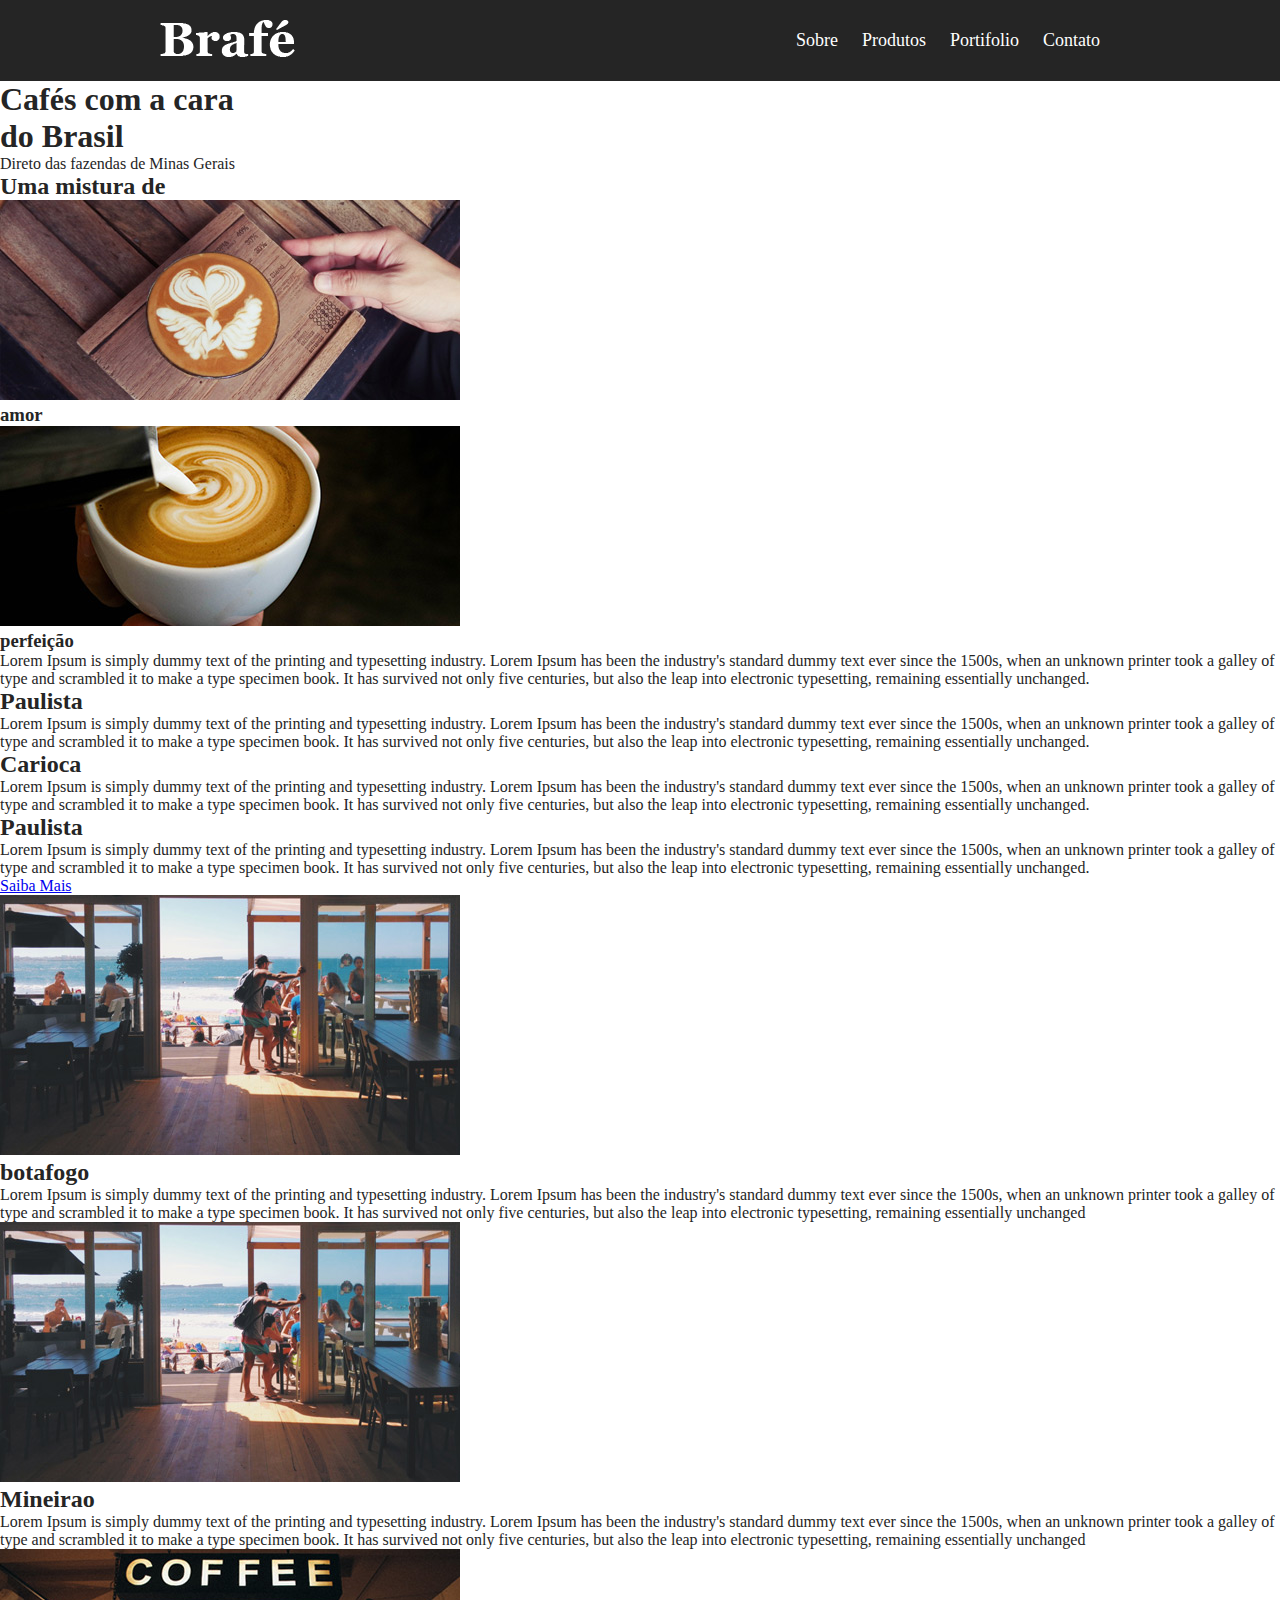
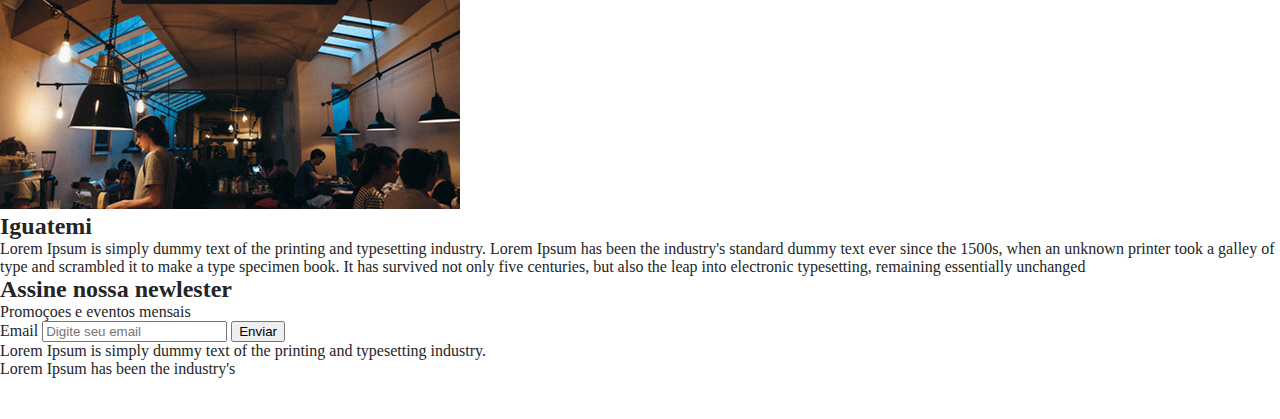
==== Desktop/brafe/index.html @ c1b6be6b "menu" ====
<!DOCTYPE html>
<html lang="pt-br">

<head>
  <meta charset="UTF-8">
  <meta http-equiv="X-UA-Compatible" content="IE=edge">
  <meta name="viewport" content="width=device-width, initial-scale=1.0">
  <title>Brafeé 1</title>
  <link rel="stylesheet" href="style.css">
</head>

<body>
  <header class="menu">
    <div class="menu-container">
      <a menu-logo href="#"><img src="img/brafe.png" alt="brafe"></a>
      <nav class="menu-nav">
        <ul>
          <li><a href="#">Sobre</a></li>
          <li><a href="#">Produtos</a></li>
          <li><a href="#">Portifolio</a></li>
          <li><a href="#">Contato</a></li>
        </ul>
      </nav>
    </div>
  </header>

  <main>
    <h1>Cafés com a cara <br>do Brasil</h1>
    <p>Direto das fazendas de Minas Gerais</p>
  </main>

  <section>
    <h2>Uma mistura de</h2>
    <div>
      <div>
        <img src="img/cafe-1.jpg" alt="cafe-1">
        <h3>amor</h3>
      </div>
      <div>
        <img src="img/cafe-2.jpg" alt="cafe2">
        <h3>perfeição</h3>
      </div>
    </div>
    <p>Lorem Ipsum is simply dummy text of the printing and typesetting industry. Lorem Ipsum has been the industry's standard dummy text ever since the 1500s, when an unknown printer took a galley of type and scrambled it to make a type specimen book. It has survived not only five centuries, but also the leap into electronic typesetting, remaining essentially unchanged.</p>
  </section>

  <section>
    <div>
      <div>
        <h2>Paulista</h2>
        <p>Lorem Ipsum is simply dummy text of the printing and typesetting industry. Lorem Ipsum has been the industry's standard dummy text ever since the 1500s, when an unknown printer took a galley of type and scrambled it to make a type specimen book. It has survived not only five centuries, but also the leap into electronic typesetting, remaining essentially unchanged. </p>
      </div>
      <div>
        <h2>Carioca</h2>
        <p>Lorem Ipsum is simply dummy text of the printing and typesetting industry. Lorem Ipsum has been the industry's standard dummy text ever since the 1500s, when an unknown printer took a galley of type and scrambled it to make a type specimen book. It has survived not only five centuries, but also the leap into electronic typesetting, remaining essentially unchanged. </p>
      </div>
      <div>
        <h2>Paulista</h2>
        <p>Lorem Ipsum is simply dummy text of the printing and typesetting industry. Lorem Ipsum has been the industry's standard dummy text ever since the 1500s, when an unknown printer took a galley of type and scrambled it to make a type specimen book. It has survived not only five centuries, but also the leap into electronic typesetting, remaining essentially unchanged. </p>
      </div>
    </div>
    <a href="#">Saiba Mais</a>
  </section>

  <section>
    <div>
      <img src="img/botafogo.jpg" alt="brafe unidade botafogo">
    </div>
    <div>
      <h2>botafogo</h2>
      <p>Lorem Ipsum is simply dummy text of the printing and typesetting industry. Lorem Ipsum has been the industry's standard dummy text ever since the 1500s, when an unknown printer took a galley of type and scrambled it to make a type specimen book. It has survived not only five centuries, but also the leap into electronic typesetting, remaining essentially unchanged
      </p>
    </div>
    <div>
      <img src="img/botafogo.jpg" alt="brafe unidade botafogo">
    </div>
    <div>
      <h2>Mineirao</h2>
      <p>Lorem Ipsum is simply dummy text of the printing and typesetting industry. Lorem Ipsum has been the industry's standard dummy text ever since the 1500s, when an unknown printer took a galley of type and scrambled it to make a type specimen book. It has survived not only five centuries, but also the leap into electronic typesetting, remaining essentially unchanged
      </p>
    </div>
    <div>
      <img src="img/iguatemi.jpg" alt="brafe unidade botafogo">
    </div>
    <div>
      <h2>Iguatemi</h2>
      <p>Lorem Ipsum is simply dummy text of the printing and typesetting industry. Lorem Ipsum has been the industry's standard dummy text ever since the 1500s, when an unknown printer took a galley of type and scrambled it to make a type specimen book. It has survived not only five centuries, but also the leap into electronic typesetting, remaining essentially unchanged
      </p>
    </div>
  </section>

  <section>
    <div>
      <div>
        <h2>Assine nossa newlester</h2>
        <p>Promoçoes e eventos mensais</p>
      </div>
      <form>
        <label>Email</label>
        <input type="text" placeholder="Digite seu email">
        <button type="submit">Enviar</button>
      </form>
    </div>
  </section>

  <footer>
    <div>
      <p>Lorem Ipsum is simply dummy text of the printing and typesetting industry.<br> Lorem Ipsum has been the industry's</p>
      <img src="img/brafe.png">
    </div>
  </footer>

</body>

</html>
---- Desktop/brafe/style.css ----
/* Reset */

body,
h1,
h2,
h3,
p,
ul {
  padding: 0px;
  margin: 0px;
}

body {
  font-family: Georgia, serif;
  color: #252525;
}

/* Menu */

.menu {
  background: #252525;
  padding: 20px 0;
}

.menu-container {
  max-width: 960px;
  margin: 0 auto;
}

.menu-container::after,
.menu-container::before {
  content: "";
  display: table;
  clear: both;
}

a.menu-logo {
  display: block;
  float: left;
  margin-left: 10px;
}

.menu-nav {
  float: right;
  margin-right: 10px;
}

.menu-nav li {
  display: inline-block;
}

.menu-nav a {
  display: block;
  padding: 10px;
  text-decoration: none;
  color: #fff;
  font-size: 1.125em;
}
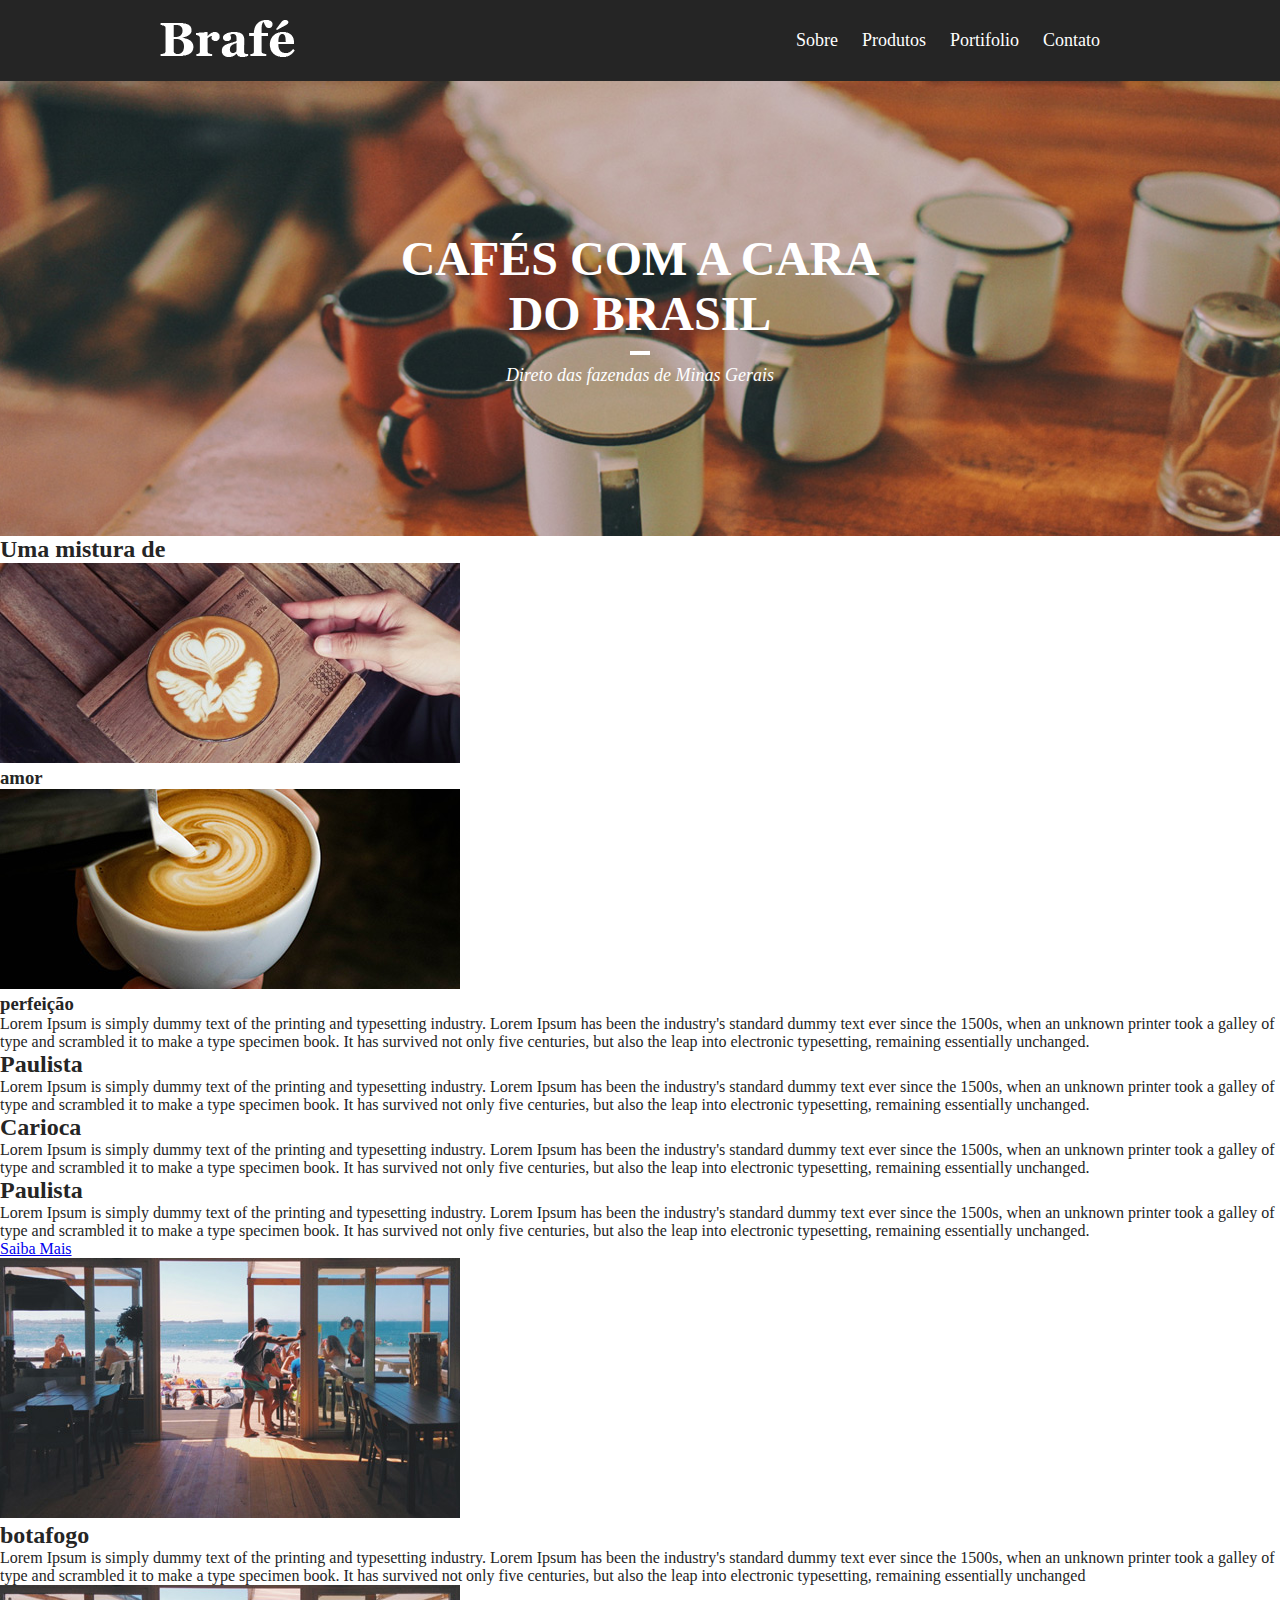
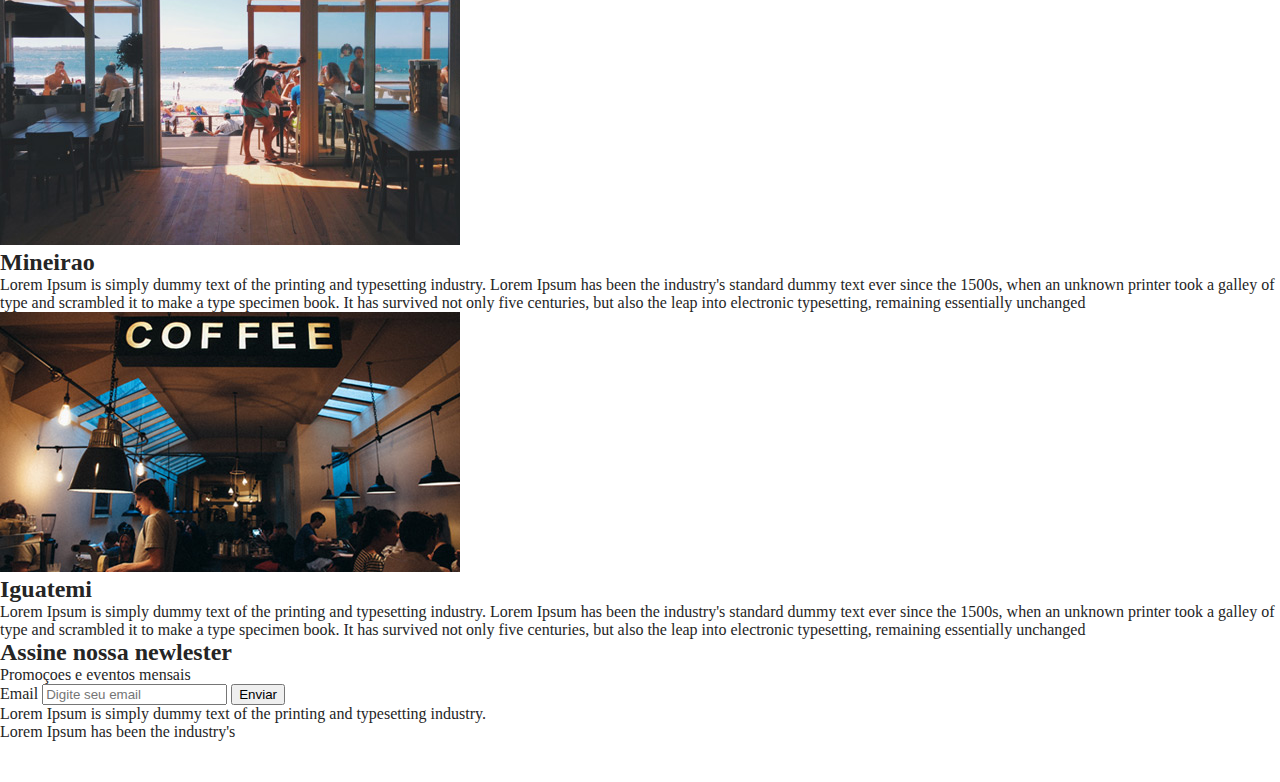
==== commit 3774e597: "introducao" ====
--- a/Desktop/brafe/index.html
+++ b/Desktop/brafe/index.html
@@ -24,7 +24,7 @@
     </div>
   </header>
 
-  <main>
+  <main class="intro">
     <h1>Cafés com a cara <br>do Brasil</h1>
     <p>Direto das fazendas de Minas Gerais</p>
   </main>
--- a/Desktop/brafe/style.css
+++ b/Desktop/brafe/style.css
@@ -56,3 +56,31 @@
   color: #fff;
   font-size: 1.125em;
 }
+
+/*Intro*/
+
+.intro {
+  background: url(img/bg-intro.jpg) no-repeat center center;
+  background-size: cover;
+  padding: 150px 0;
+  text-align: center;
+  color: #fff;
+}
+
+.intro h1 {
+  text-transform: uppercase;
+  font-size: 3em;
+}
+.intro h1::after {
+  content: "";
+  display: block;
+  width: 20px;
+  height: 4px;
+  background: #fff;
+  margin: 10px auto;
+}
+
+.intro p {
+  font-size: 1.125em;
+  font-style: italic;
+}
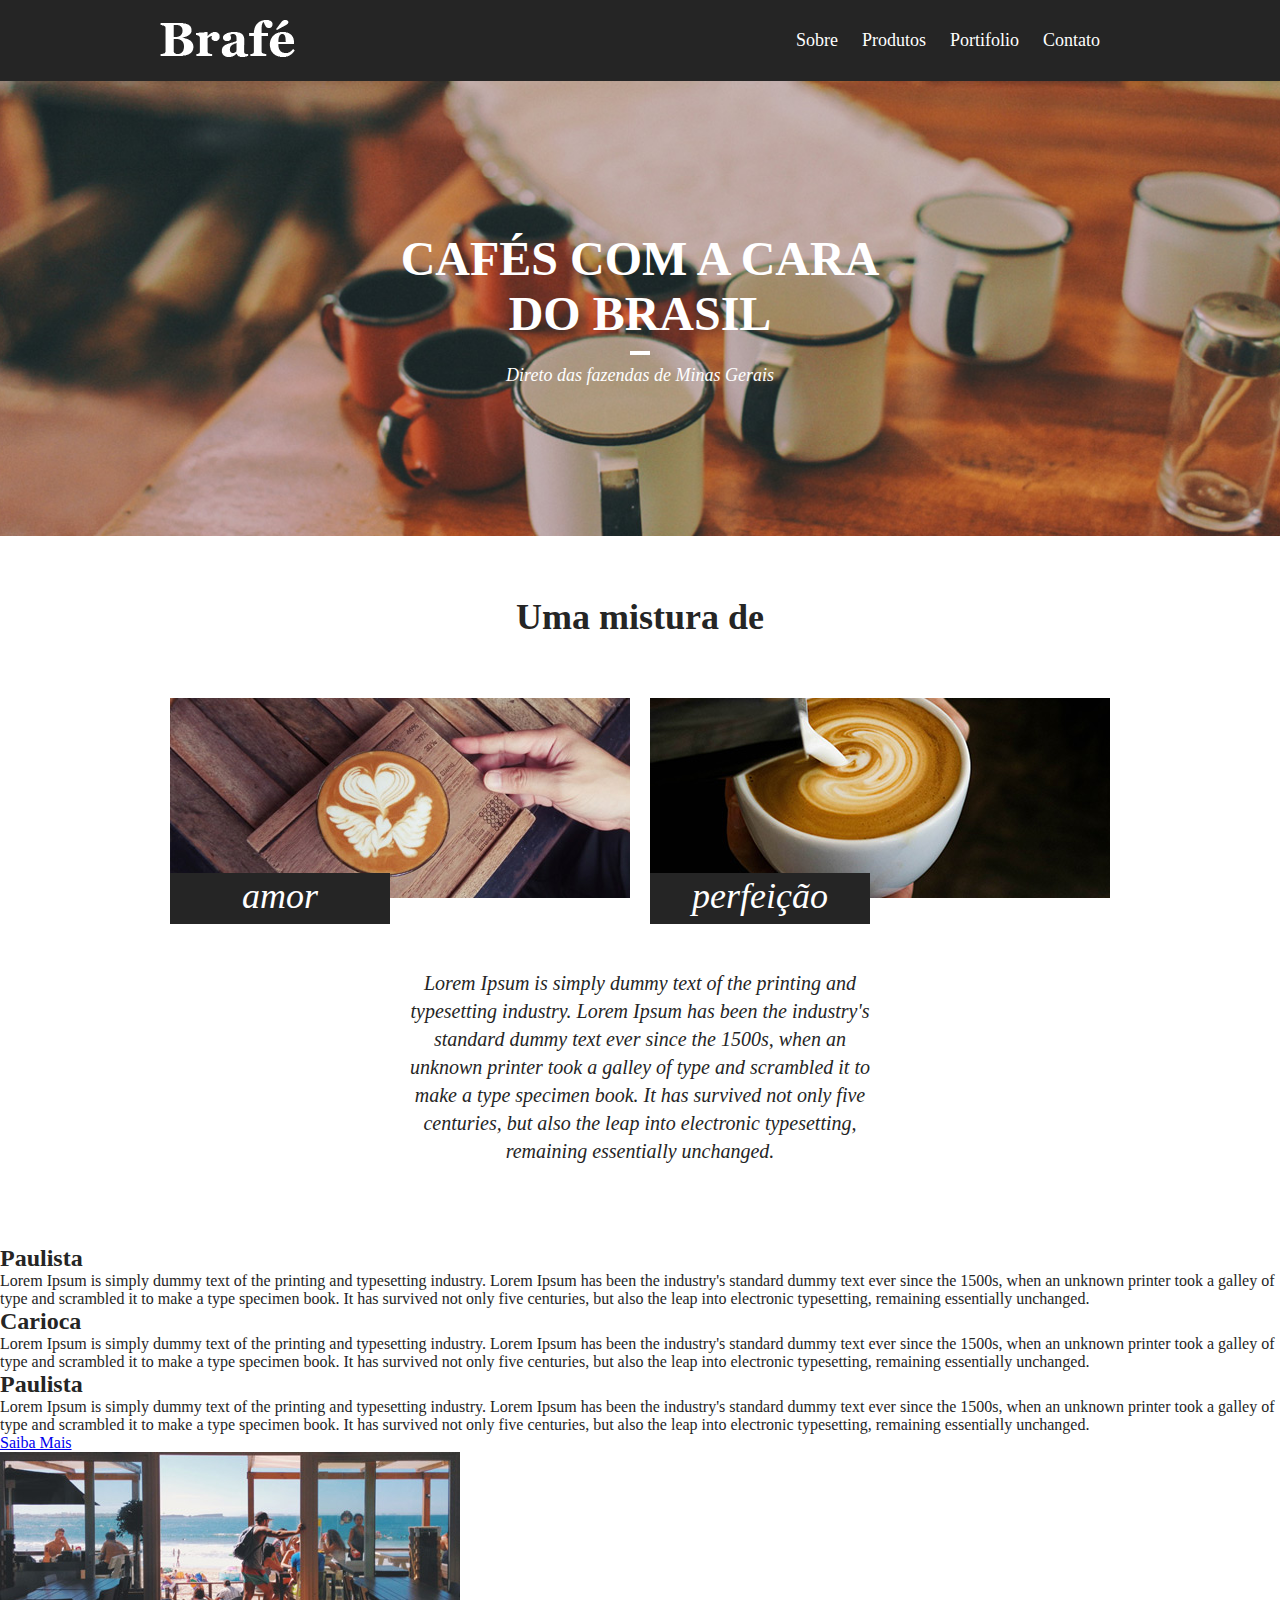
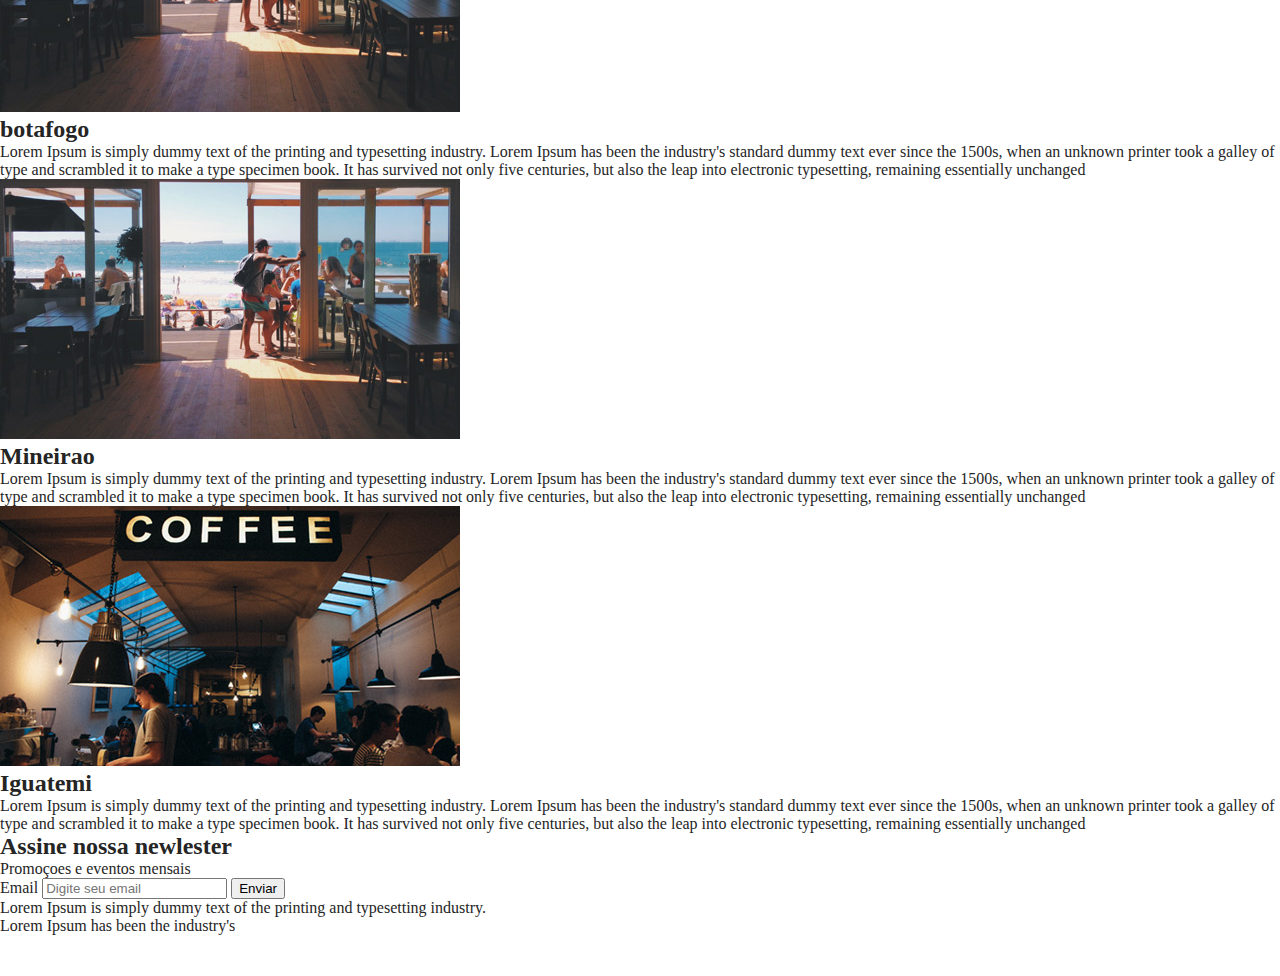
==== commit f8621bed: "sobre" ====
--- a/Desktop/brafe/index.html
+++ b/Desktop/brafe/index.html
@@ -29,14 +29,14 @@
     <p>Direto das fazendas de Minas Gerais</p>
   </main>
 
-  <section>
+  <section class="sobre">
     <h2>Uma mistura de</h2>
-    <div>
-      <div>
+    <div class="sobre-container">
+      <div class="sobre-item">
         <img src="img/cafe-1.jpg" alt="cafe-1">
         <h3>amor</h3>
       </div>
-      <div>
+      <div class="sobre-item">
         <img src="img/cafe-2.jpg" alt="cafe2">
         <h3>perfeição</h3>
       </div>
--- a/Desktop/brafe/style.css
+++ b/Desktop/brafe/style.css
@@ -84,3 +84,61 @@
   font-size: 1.125em;
   font-style: italic;
 }
+
+/*Sobre*/
+
+.sobre {
+  padding: 60px 0;
+}
+
+.sobre-container {
+  max-width: 960px;
+  margin: 0 auto;
+}
+
+.sobre-container::after,
+.sobre-container::before {
+  content: "";
+  display: table;
+  clear: both;
+}
+
+.sobre h2 {
+  text-align: center;
+  font-size: 2.25em;
+  margin-bottom: 60px;
+}
+
+.sobre-item {
+  width: 460px;
+  float: left;
+  margin: 0 10px;
+}
+
+.sobre-item img {
+  display: block;
+  max-width: 100%;
+}
+
+.sobre-item h3 {
+  font-size: 2.25em;
+  line-height: 1em;
+  background: #252525;
+  width: 220px;
+  color: #fff;
+  font-style: italic;
+  font-weight: normal;
+  text-align: center;
+  padding: 5px 0 10px 0;
+  top: -25px;
+  position: relative;
+}
+
+.sobre > p {
+  font-size: 1.25em;
+  line-height: 1.4em;
+  font-style: italic;
+  text-align: center;
+  margin: 20px auto;
+  max-width: 460px;
+}
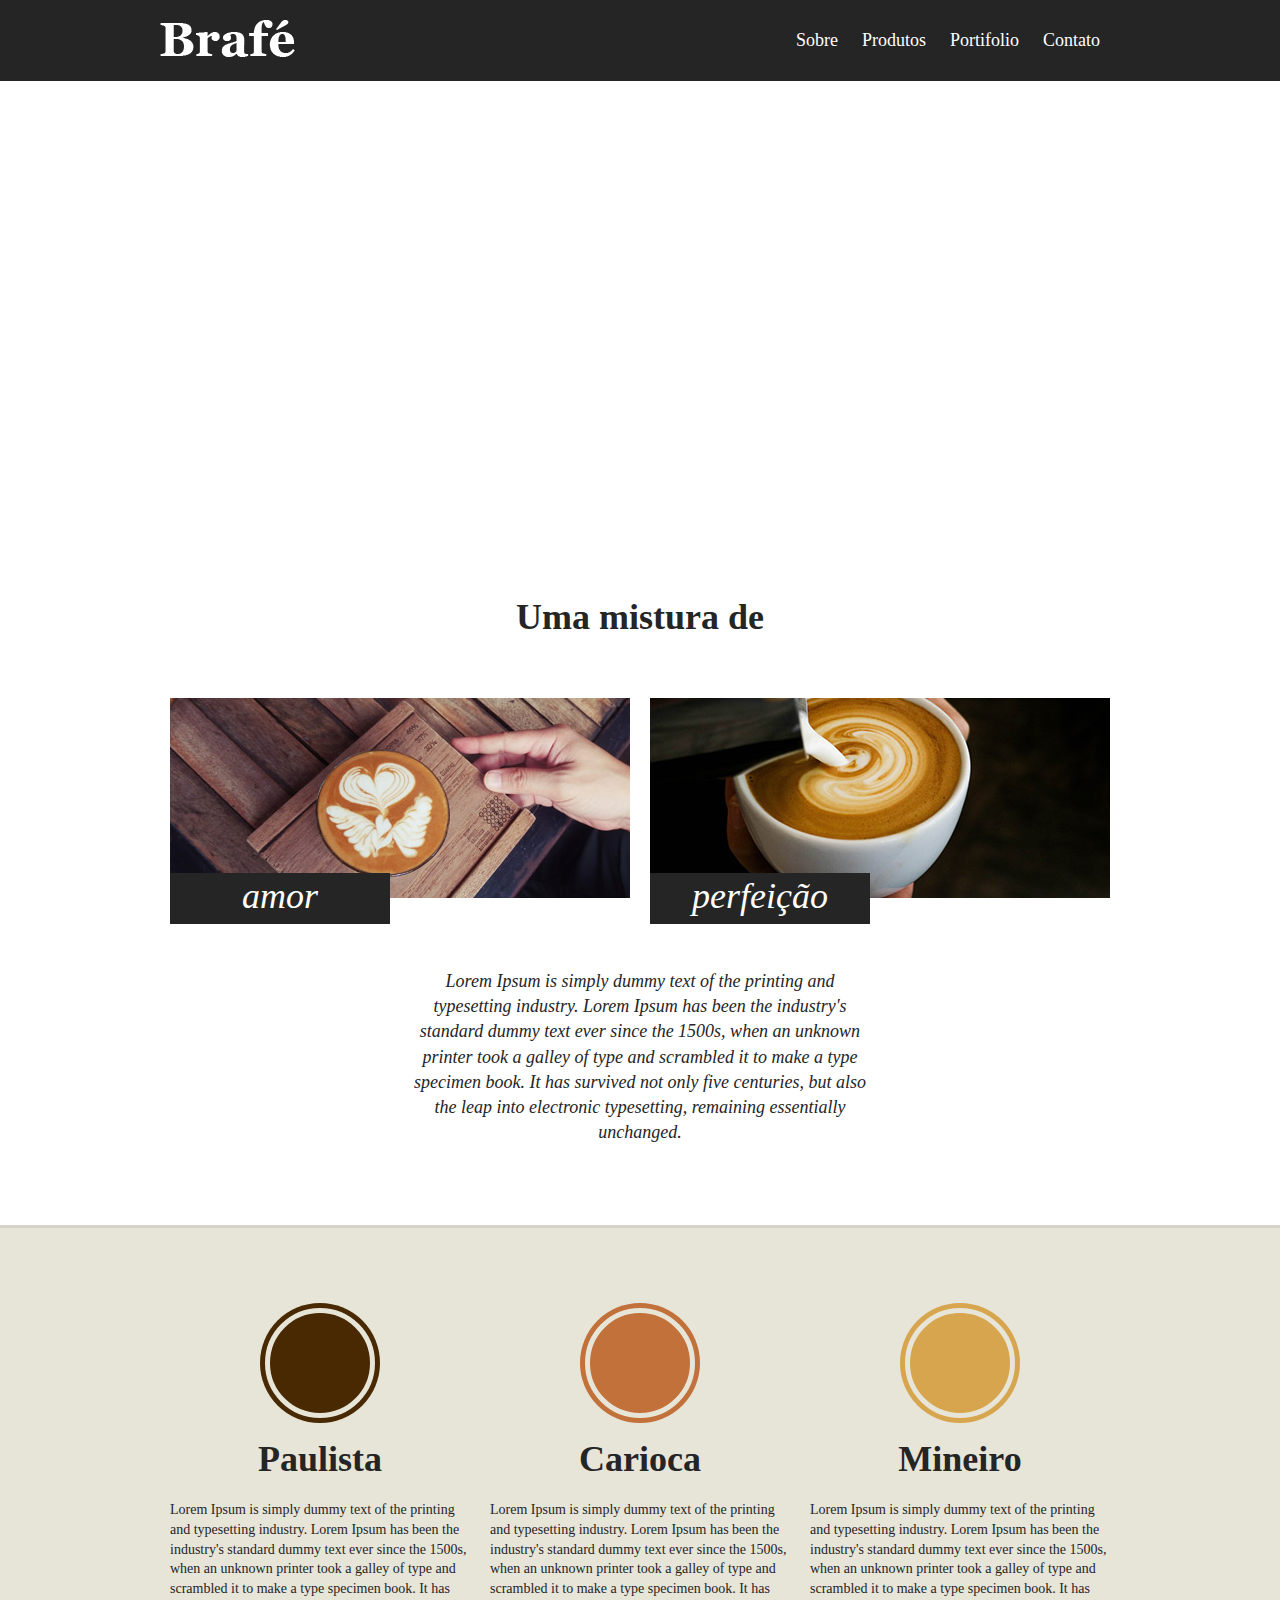
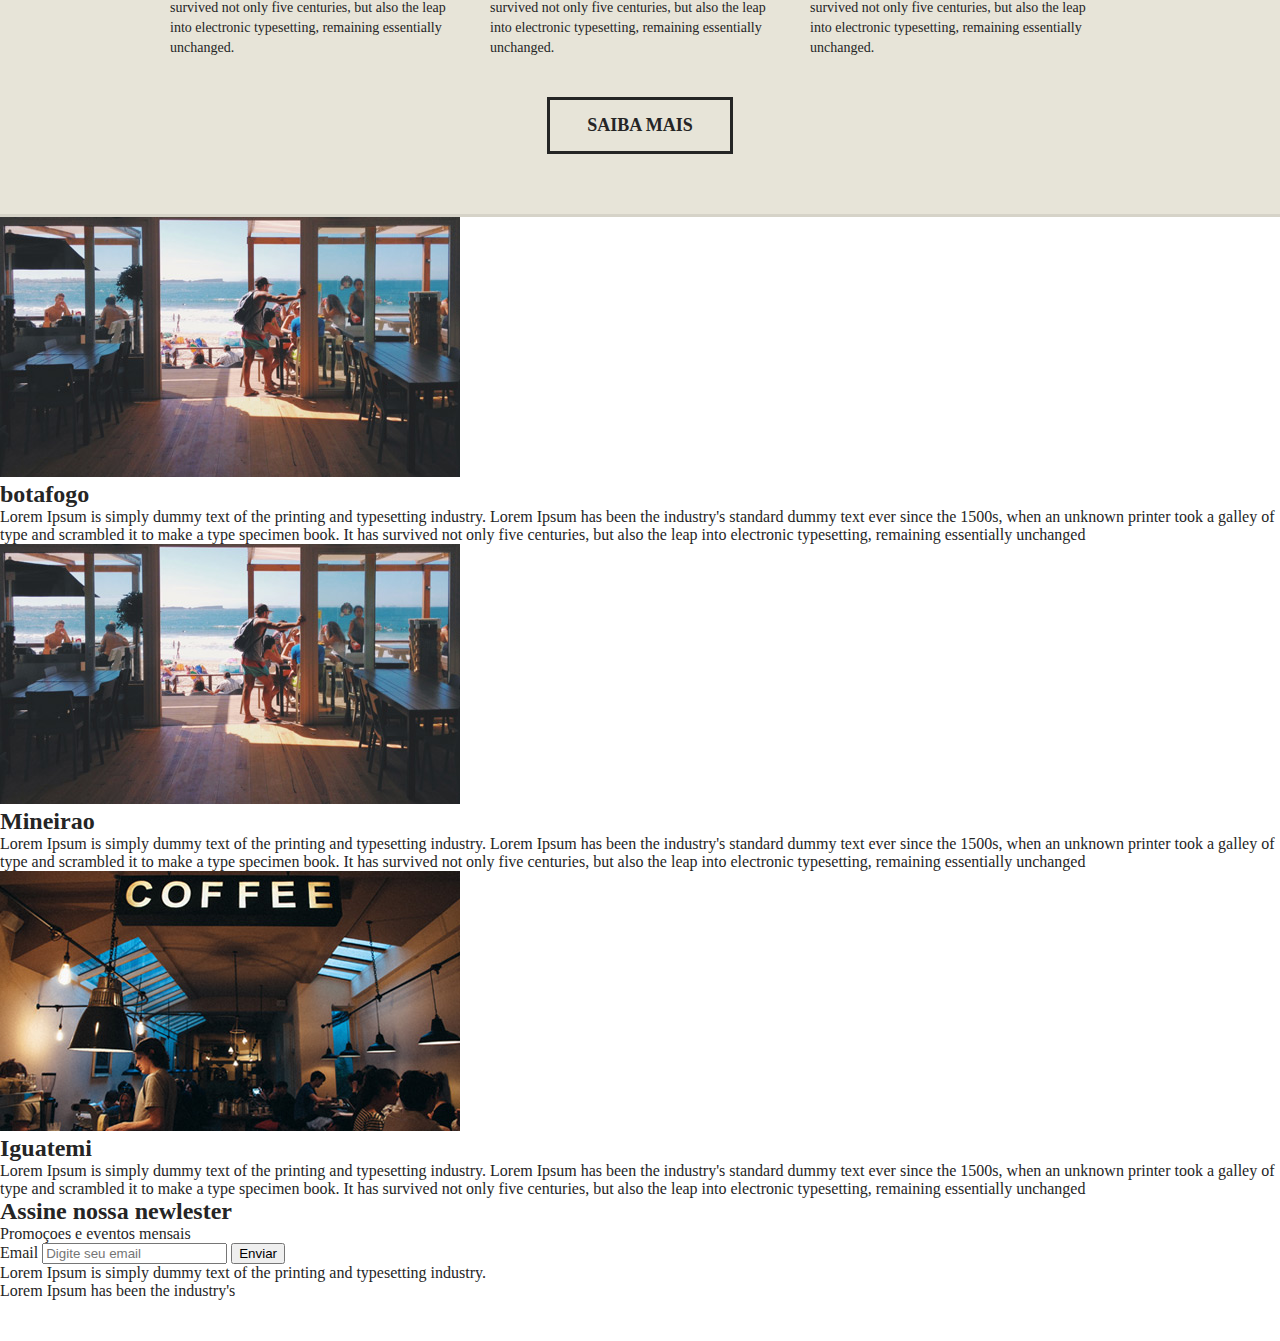
==== commit ef698efe: "produtos" ====
--- a/Desktop/brafe/index.html
+++ b/Desktop/brafe/index.html
@@ -44,22 +44,22 @@
     <p>Lorem Ipsum is simply dummy text of the printing and typesetting industry. Lorem Ipsum has been the industry's standard dummy text ever since the 1500s, when an unknown printer took a galley of type and scrambled it to make a type specimen book. It has survived not only five centuries, but also the leap into electronic typesetting, remaining essentially unchanged.</p>
   </section>
 
-  <section>
-    <div>
-      <div>
-        <h2>Paulista</h2>
+  <section class="produtos">
+    <div class="produtos-container">
+      <div class="produtos-item">
+        <h2 class="produtos-paulista">Paulista</h2>
         <p>Lorem Ipsum is simply dummy text of the printing and typesetting industry. Lorem Ipsum has been the industry's standard dummy text ever since the 1500s, when an unknown printer took a galley of type and scrambled it to make a type specimen book. It has survived not only five centuries, but also the leap into electronic typesetting, remaining essentially unchanged. </p>
       </div>
-      <div>
-        <h2>Carioca</h2>
+      <div class="produtos-item">
+        <h2 class="produtos-carioca">Carioca</h2>
         <p>Lorem Ipsum is simply dummy text of the printing and typesetting industry. Lorem Ipsum has been the industry's standard dummy text ever since the 1500s, when an unknown printer took a galley of type and scrambled it to make a type specimen book. It has survived not only five centuries, but also the leap into electronic typesetting, remaining essentially unchanged. </p>
       </div>
-      <div>
-        <h2>Paulista</h2>
+      <div class="produtos-item">
+        <h2 class="produtos-mineiro">Mineiro</h2>
         <p>Lorem Ipsum is simply dummy text of the printing and typesetting industry. Lorem Ipsum has been the industry's standard dummy text ever since the 1500s, when an unknown printer took a galley of type and scrambled it to make a type specimen book. It has survived not only five centuries, but also the leap into electronic typesetting, remaining essentially unchanged. </p>
       </div>
     </div>
-    <a href="#">Saiba Mais</a>
+    <a class="produtos-btn" href="#">Saiba Mais</a>
   </section>
 
   <section>
--- a/Desktop/brafe/style.css
+++ b/Desktop/brafe/style.css
@@ -57,10 +57,10 @@
   font-size: 1.125em;
 }
 
-/*Intro*/
+/* Intro */
 
 .intro {
-  background: url(img/bg-intro.jpg) no-repeat center center;
+  background: url("../img/bg-intro.jpg") no-repeat center center;
   background-size: cover;
   padding: 150px 0;
   text-align: center;
@@ -71,6 +71,7 @@
   text-transform: uppercase;
   font-size: 3em;
 }
+
 .intro h1::after {
   content: "";
   display: block;
@@ -81,11 +82,11 @@
 }
 
 .intro p {
-  font-size: 1.125em;
   font-style: italic;
-}
-
-/*Sobre*/
+  font-size: 1.125em;
+}
+
+/* Sobre */
 
 .sobre {
   padding: 60px 0;
@@ -135,10 +136,87 @@
 }
 
 .sobre > p {
-  font-size: 1.25em;
+  font-size: 1.125em;
   line-height: 1.4em;
   font-style: italic;
   text-align: center;
   margin: 20px auto;
   max-width: 460px;
 }
+
+/* Produtos */
+
+.produtos {
+  background: #e7e4d8;
+  padding: 60px 0;
+  border-top: 3px solid #d6d3c8;
+  border-bottom: 3px solid #d6d3c8;
+}
+
+.produtos-container {
+  max-width: 960px;
+  margin: 0 auto;
+}
+
+.produtos-container::before,
+.produtos-container::after {
+  content: "";
+  display: table;
+  clear: both;
+}
+
+.produtos-item {
+  width: 300px;
+  float: left;
+  margin: 0 10px 20px 10px;
+}
+
+.produtos-item h2 {
+  text-align: center;
+  font-size: 2.25em;
+  margin-bottom: 20px;
+}
+
+.produtos-item h2::before {
+  content: "";
+  display: block;
+  width: 100px;
+  height: 100px;
+  background: currentColor;
+  border-radius: 50%;
+  margin: 20px auto;
+  border: 5px solid #e7e4d8;
+  box-shadow: 0 0 0 5px currentColor;
+}
+
+h2.produtos-paulista::before {
+  box-shadow: 0 0 0 5px currentColor;
+  color: #492901;
+}
+
+h2.produtos-carioca::before {
+  color: #c17139;
+}
+
+h2.produtos-mineiro::before {
+  color: #d7a54d;
+}
+
+.produtos-item p {
+  font-size: 0.875em;
+  line-height: 1.4em;
+}
+
+.produtos-btn {
+  width: 180px;
+  border: 3px solid #252525;
+  color: #252525;
+  text-decoration: none;
+  display: block;
+  margin: 20px auto 0 auto;
+  text-align: center;
+  font-size: 1.125em;
+  font-weight: bold;
+  text-transform: uppercase;
+  padding: 15px 0;
+}
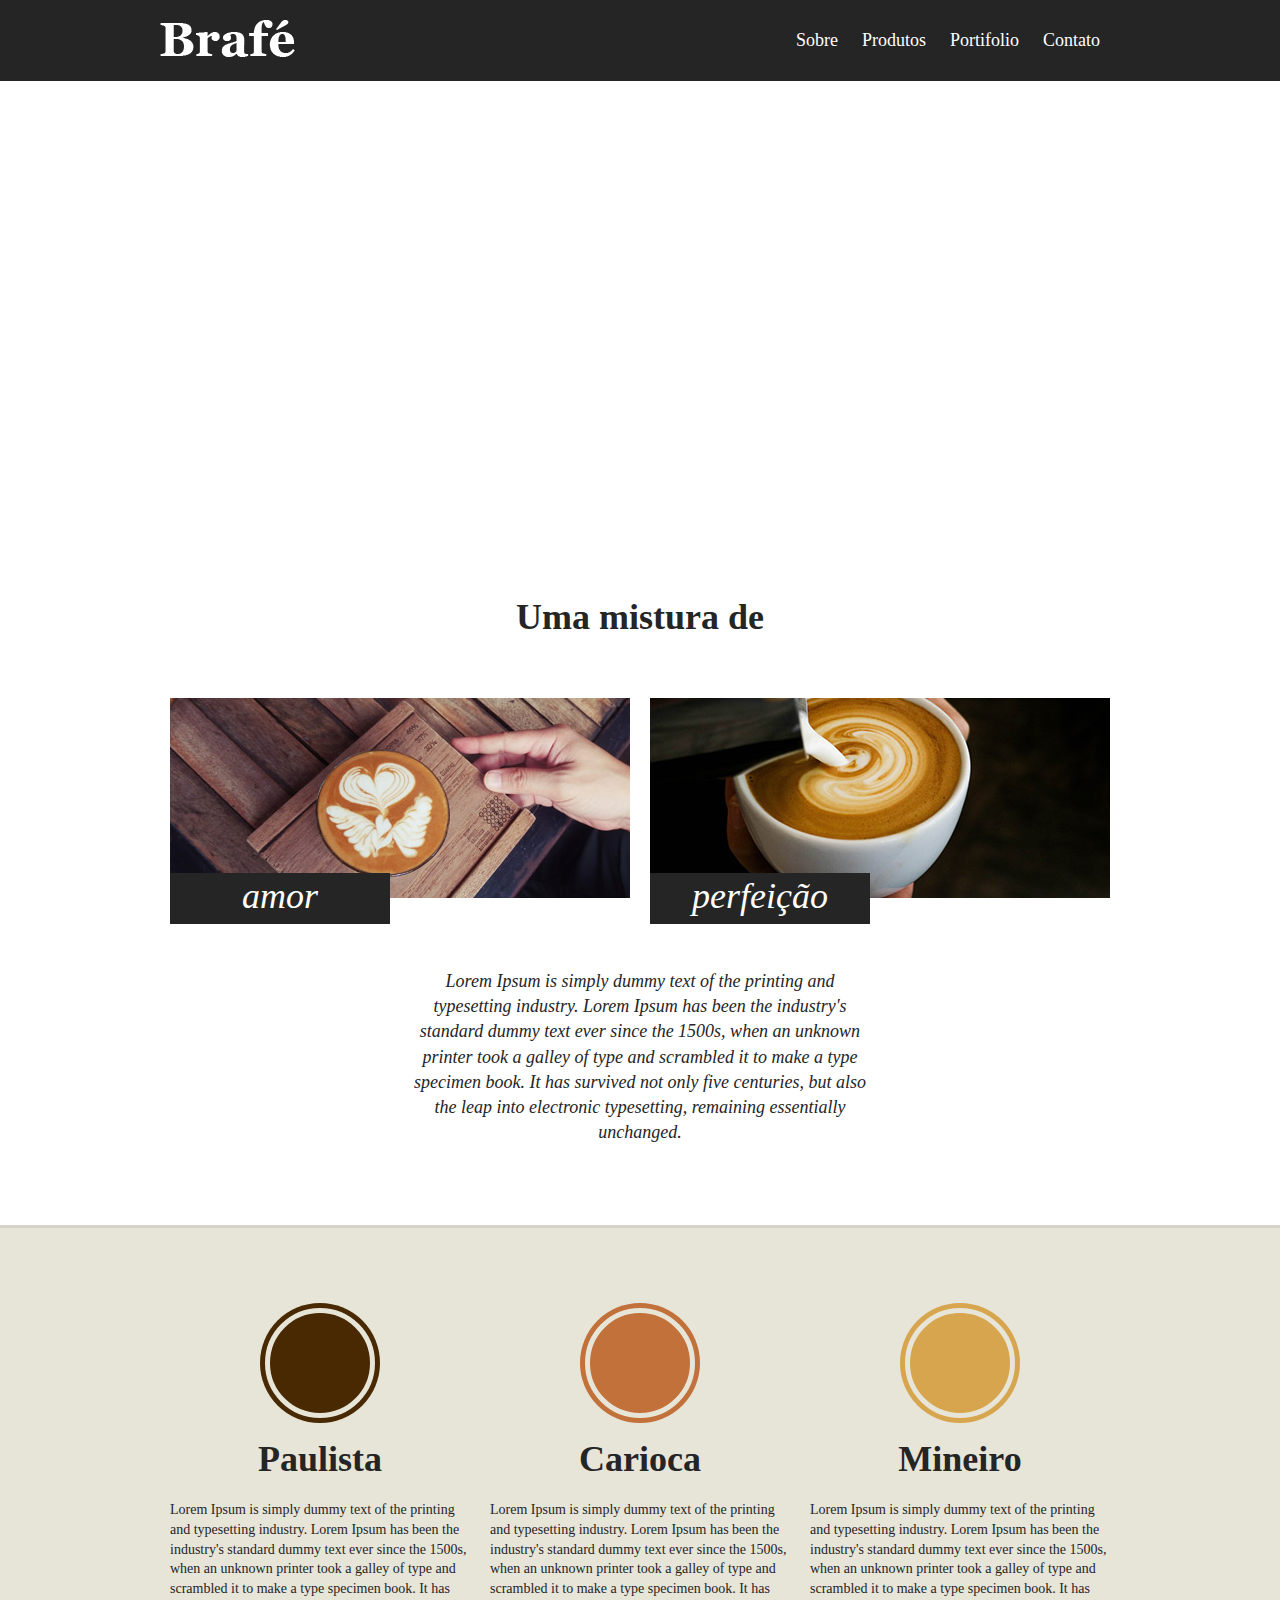
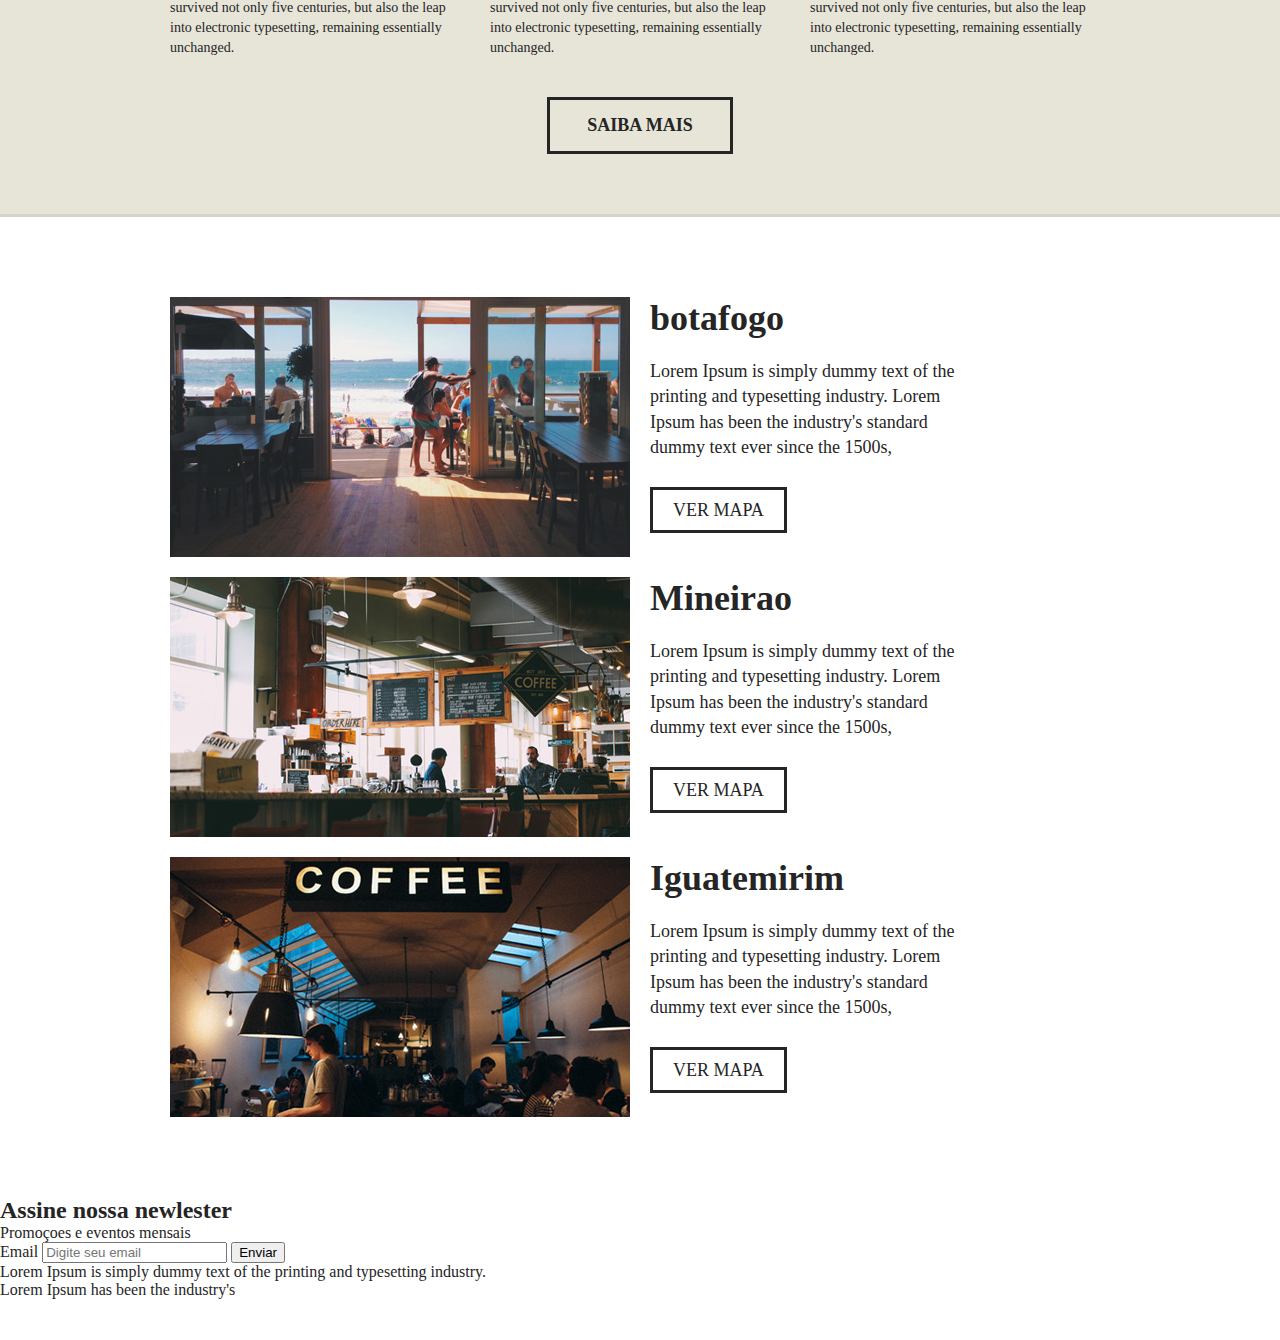
==== commit 7ca067ef: "locais" ====
--- a/Desktop/brafe/index.html
+++ b/Desktop/brafe/index.html
@@ -62,30 +62,35 @@
     <a class="produtos-btn" href="#">Saiba Mais</a>
   </section>
 
-  <section>
-    <div>
+  <section class="locais">
+    <div class="locais-item">
       <img src="img/botafogo.jpg" alt="brafe unidade botafogo">
+      <div>
+        <h2>botafogo</h2>
+        <p>Lorem Ipsum is simply dummy text of the printing and typesetting industry. Lorem Ipsum has been the industry's standard dummy text ever since the 1500s,
+        </p>
+        <a href="#">Ver Mapa</a>
+      </div>
     </div>
-    <div>
-      <h2>botafogo</h2>
-      <p>Lorem Ipsum is simply dummy text of the printing and typesetting industry. Lorem Ipsum has been the industry's standard dummy text ever since the 1500s, when an unknown printer took a galley of type and scrambled it to make a type specimen book. It has survived not only five centuries, but also the leap into electronic typesetting, remaining essentially unchanged
-      </p>
+
+    <div class="locais-item">
+      <img src="img/mineirao.jpg" alt="brafe unidade botafogo">
+      <div>
+        <h2>Mineirao</h2>
+        <p>Lorem Ipsum is simply dummy text of the printing and typesetting industry. Lorem Ipsum has been the industry's standard dummy text ever since the 1500s,
+        </p>
+        <a href="#">Ver Mapa</a>
+      </div>
     </div>
-    <div>
-      <img src="img/botafogo.jpg" alt="brafe unidade botafogo">
-    </div>
-    <div>
-      <h2>Mineirao</h2>
-      <p>Lorem Ipsum is simply dummy text of the printing and typesetting industry. Lorem Ipsum has been the industry's standard dummy text ever since the 1500s, when an unknown printer took a galley of type and scrambled it to make a type specimen book. It has survived not only five centuries, but also the leap into electronic typesetting, remaining essentially unchanged
-      </p>
-    </div>
-    <div>
+
+    <div class="locais-item">
       <img src="img/iguatemi.jpg" alt="brafe unidade botafogo">
-    </div>
-    <div>
-      <h2>Iguatemi</h2>
-      <p>Lorem Ipsum is simply dummy text of the printing and typesetting industry. Lorem Ipsum has been the industry's standard dummy text ever since the 1500s, when an unknown printer took a galley of type and scrambled it to make a type specimen book. It has survived not only five centuries, but also the leap into electronic typesetting, remaining essentially unchanged
-      </p>
+      <div>
+        <h2>Iguatemirim</h2>
+        <p>Lorem Ipsum is simply dummy text of the printing and typesetting industry. Lorem Ipsum has been the industry's standard dummy text ever since the 1500s,
+        </p>
+        <a href="#">Ver Mapa</a>
+      </div>
     </div>
   </section>
 
--- a/Desktop/brafe/style.css
+++ b/Desktop/brafe/style.css
@@ -220,3 +220,52 @@
   text-transform: uppercase;
   padding: 15px 0;
 }
+
+.locais {
+  max-width: 960px;
+  margin: 0 auto;
+  padding: 60px 0;
+}
+.locais-item {
+  clear: both;
+  margin: 20px auto;
+}
+
+.locais-item::after,
+.locais-item::before {
+  display: table;
+  content: "";
+  clear: both;
+}
+.locais-item img {
+  width: 460px;
+  display: block;
+  float: left;
+  margin: 0 10px;
+}
+
+.locais-item > div {
+  width: 460px;
+  float: left;
+  margin: 0 10px;
+}
+
+.locais-item h2 {
+  font-size: 2.25em;
+  margin-bottom: 20px;
+}
+.locais-item p {
+  font-size: 1.125em;
+  line-height: 1.4em;
+  max-width: 320px;
+  margin-bottom: 40px;
+}
+
+.locais-item a {
+  font-size: 1.125em;
+  text-transform: uppercase;
+  text-decoration: none;
+  border: 3px solid;
+  color: #252525;
+  padding: 10px 20px;
+}
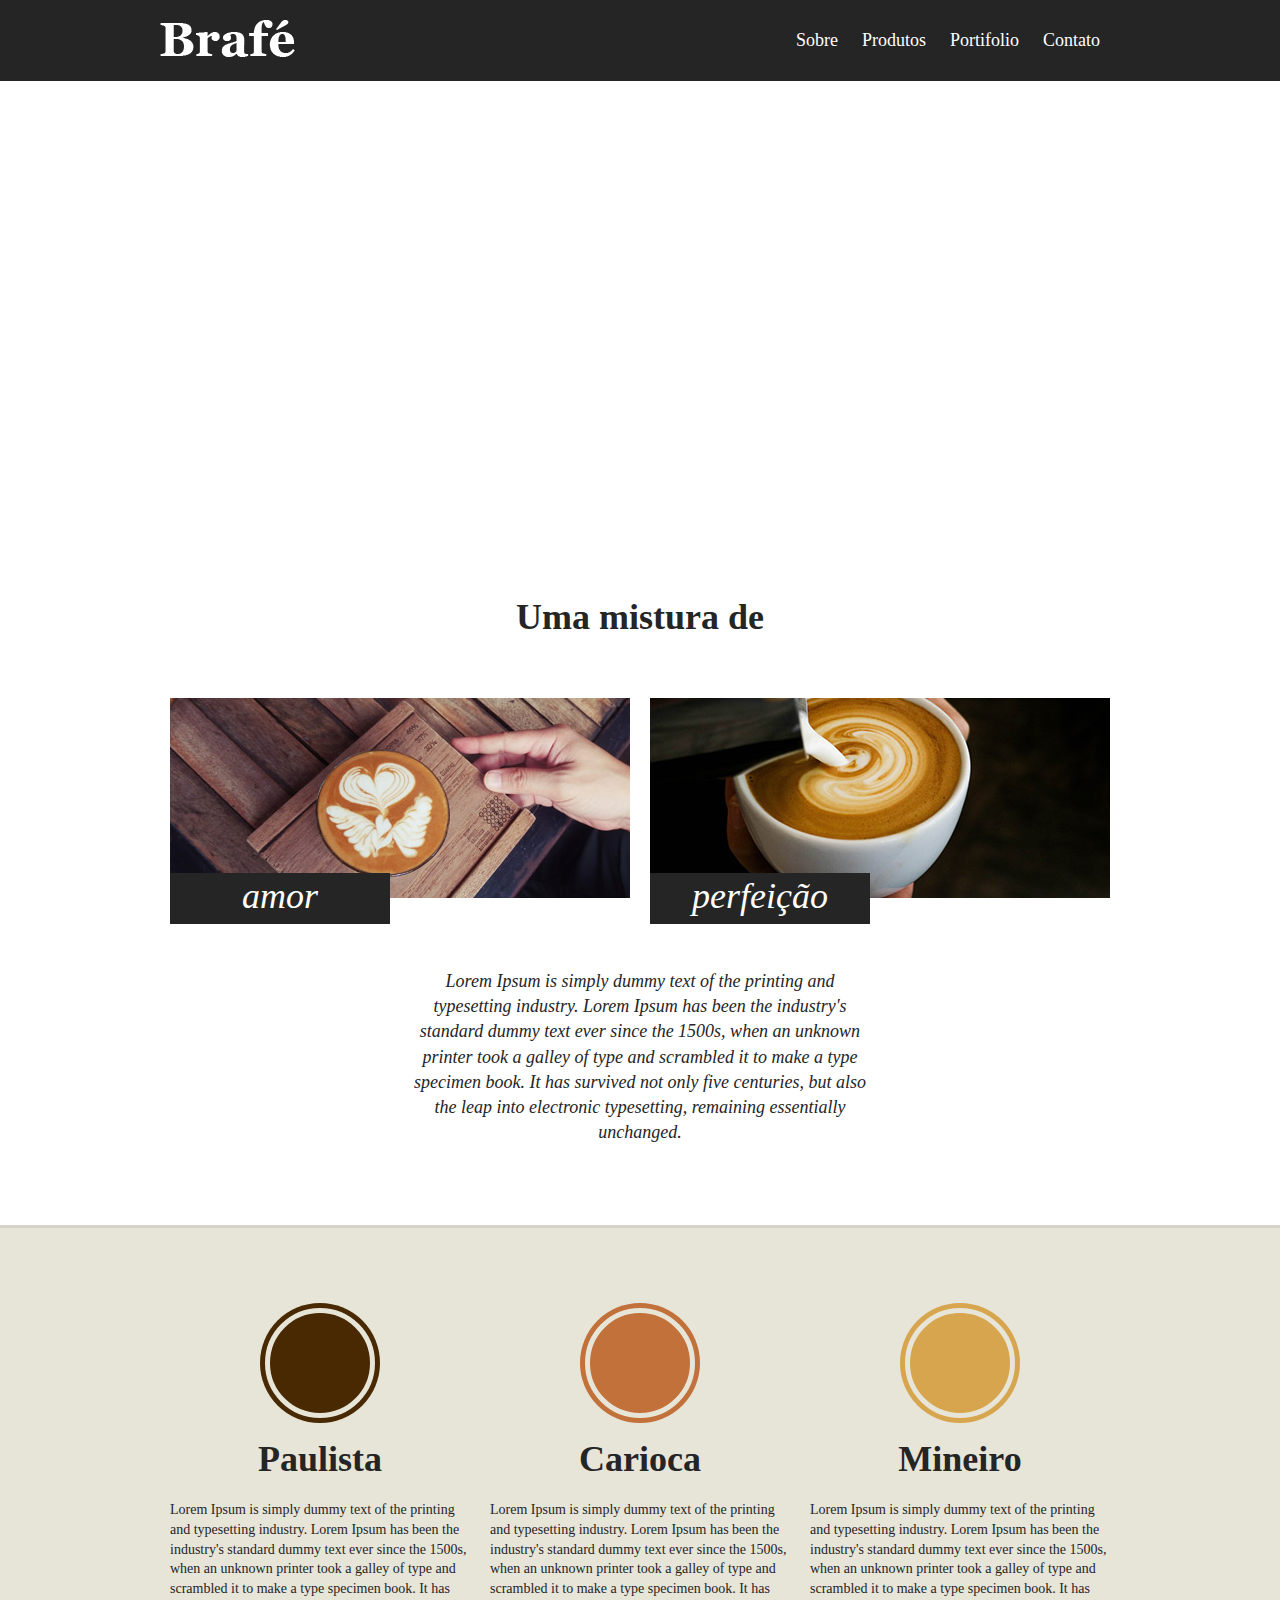
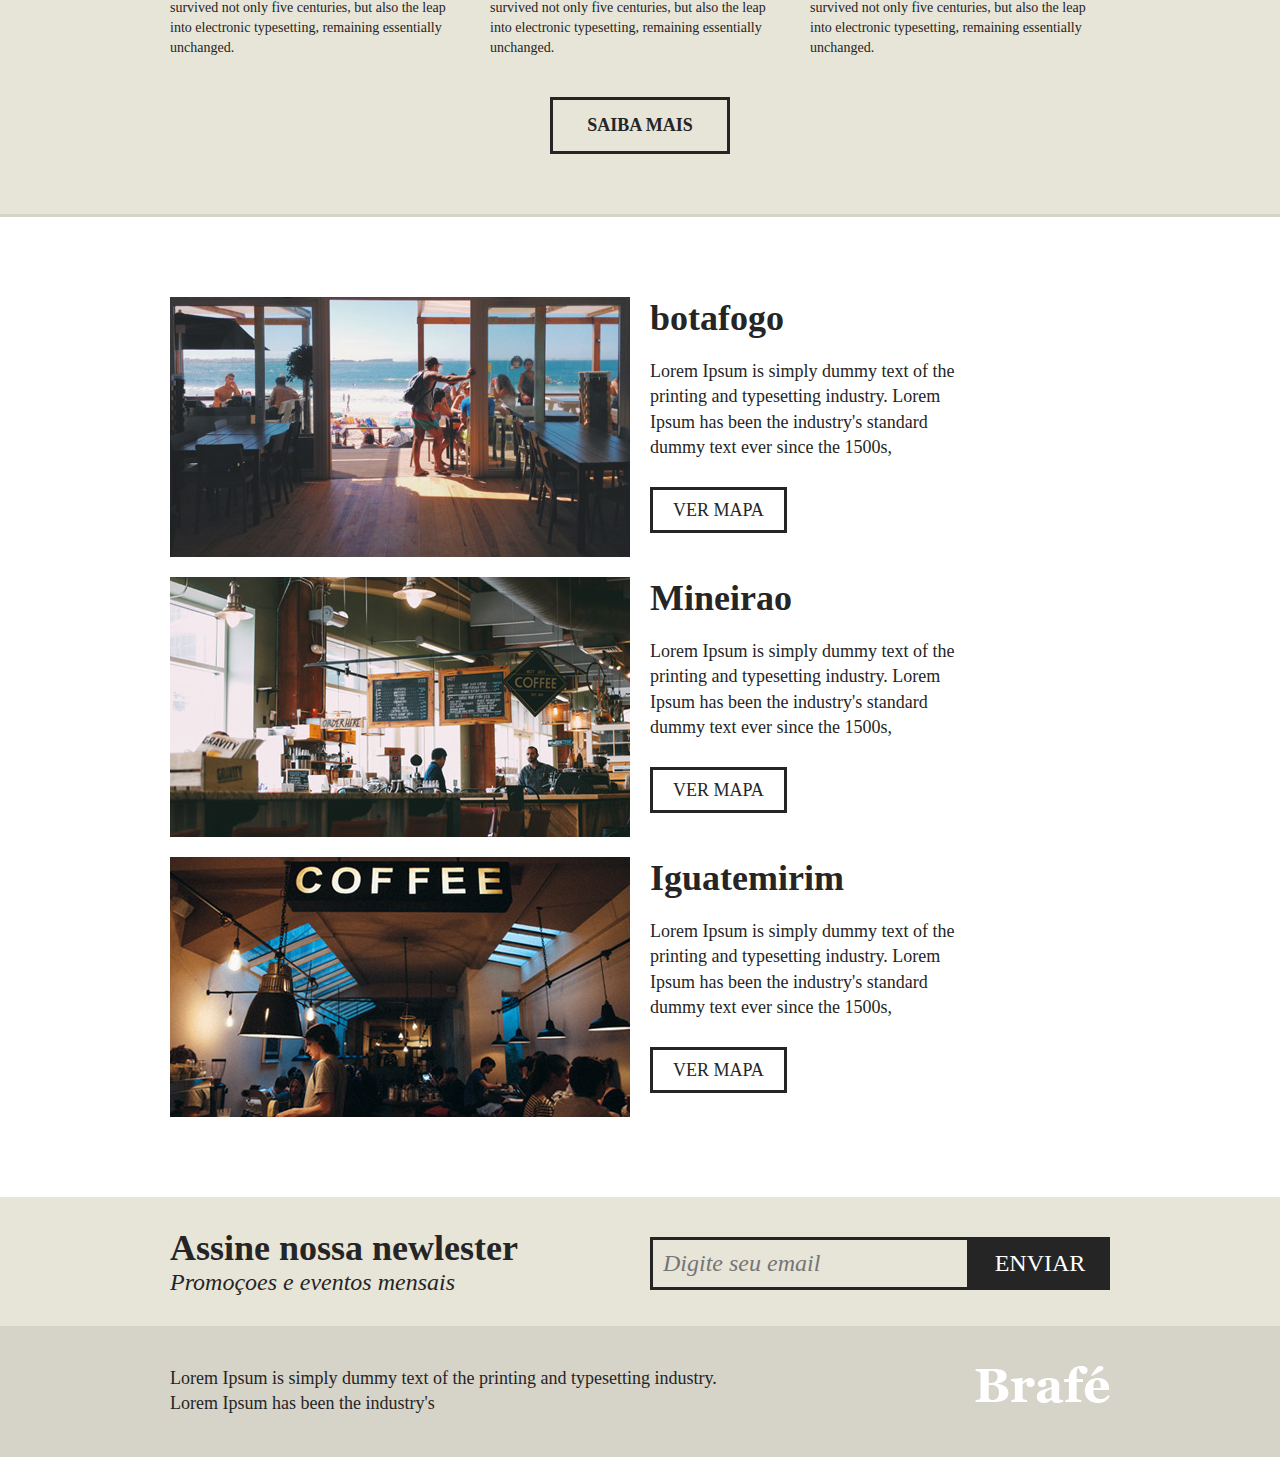
==== commit ef541e42: "adicionando a newlester e o footer" ====
--- a/Desktop/brafe/index.html
+++ b/Desktop/brafe/index.html
@@ -94,9 +94,9 @@
     </div>
   </section>
 
-  <section>
-    <div>
-      <div>
+  <section class="assine">
+    <div class="assine-container">
+      <div class="assine-info">
         <h2>Assine nossa newlester</h2>
         <p>Promoçoes e eventos mensais</p>
       </div>
@@ -108,8 +108,8 @@
     </div>
   </section>
 
-  <footer>
-    <div>
+  <footer class="footer">
+    <div class="footer-container">
       <p>Lorem Ipsum is simply dummy text of the printing and typesetting industry.<br> Lorem Ipsum has been the industry's</p>
       <img src="img/brafe.png">
     </div>
--- a/Desktop/brafe/style.css
+++ b/Desktop/brafe/style.css
@@ -14,7 +14,9 @@
   font-family: Georgia, serif;
   color: #252525;
 }
-
+* {
+  box-sizing: border-box;
+}
 /* Menu */
 
 .menu {
@@ -269,3 +271,102 @@
   color: #252525;
   padding: 10px 20px;
 }
+
+/* Assine */
+
+.assine {
+  background: #e7e4d8;
+  padding: 30px 0;
+}
+
+.assine-container {
+  max-width: 960px;
+  margin: 0 auto;
+}
+
+.assine-container::after,
+.assine-container::before {
+  content: "";
+  display: table;
+  clear: both;
+}
+
+.assine-info {
+  width: 460px;
+  margin: 0 10px;
+  float: left;
+}
+
+.assine-info h2 {
+  font-size: 2.25em;
+}
+
+.assine-info p {
+  font-size: 1.5em;
+  font-style: italic;
+}
+
+.assine form {
+  width: 460px;
+  margin: 10px 10px 0 10px;
+  float: left;
+}
+
+.assine form label {
+  display: none;
+}
+
+.assine input {
+  width: 320px;
+  border: 3px solid #252525;
+  background: none;
+  font-size: 1.5em;
+  font-style: italic;
+  font-family: Georgia, serif;
+  padding: 10px;
+  float: left;
+}
+
+.assine button {
+  background: #252525;
+  border: none;
+  font-family: Georgia, serif;
+  text-transform: uppercase;
+  font-size: 1.5em;
+  width: 140px;
+  padding: 13px 0;
+  color: #fff;
+  cursor: pointer;
+}
+
+/*Footer*/
+
+.footer {
+  background: #d6d3c8;
+  padding: 40px 0;
+}
+
+.footer-container {
+  max-width: 960px;
+  margin: 0 auto;
+}
+
+.footer-container::after,
+.footer-container::before {
+  content: "";
+  display: table;
+  clear: both;
+}
+
+.footer p {
+  float: left;
+  margin: 0 10px;
+  font-size: 1.125em;
+  line-height: 1.4em;
+}
+
+.footer img {
+  float: right;
+  margin: 0 10px;
+  display: block;
+}
